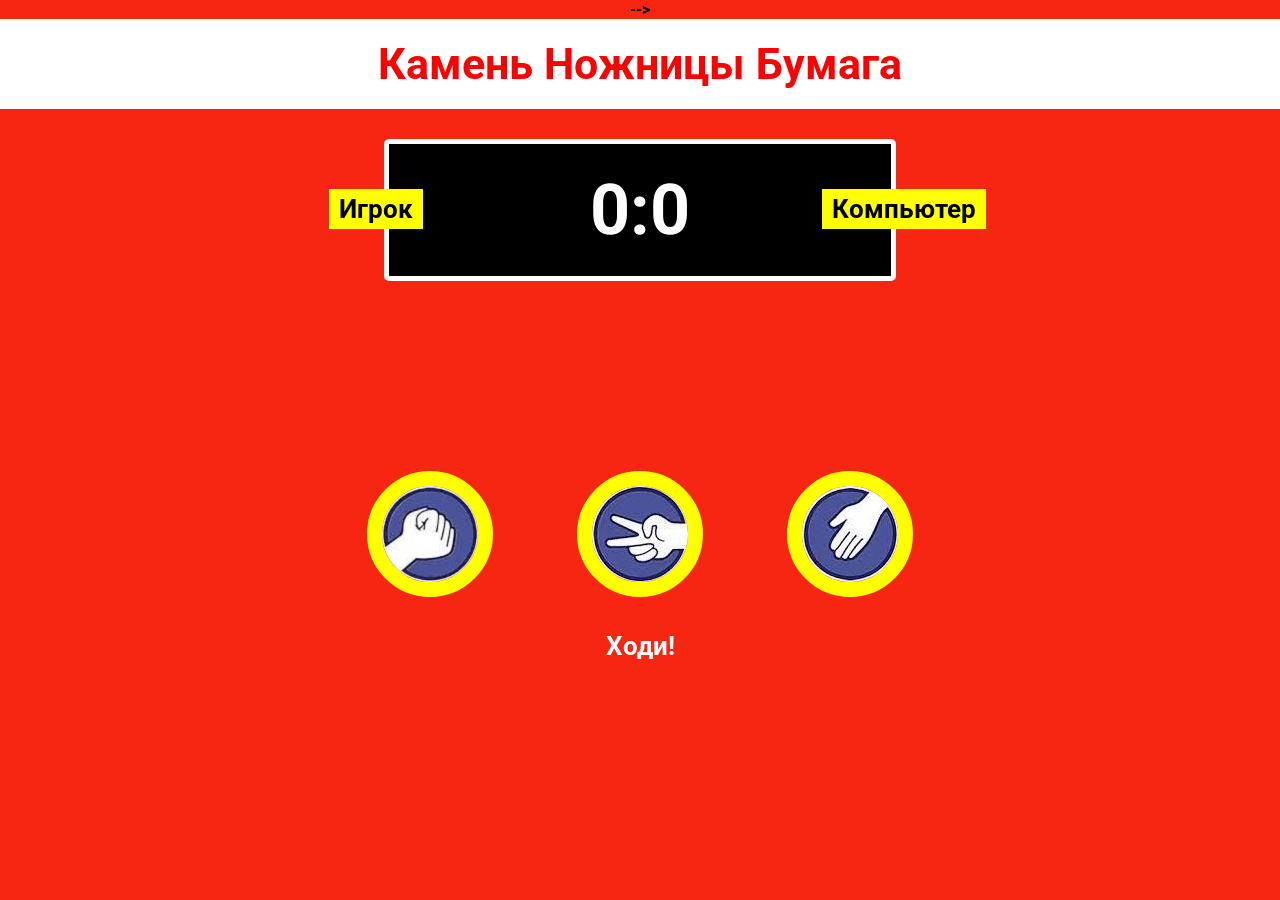
==== index.html @ 1a332073 "refactor: delete unused files" ====
<!DOCTYPE html>
<html lang="en">

<head>
    <meta charset="UTF-8">
    <meta http-equiv="X-UA-Compatible" content="IE=edge">
    <meta name="viewport" content="width=device-width, initial-scale=1.0">
    <meta name="keywords"
        content="Rock Paper Scissors Game, Rock Paper Scissors app, app idea project, free web dev tutorial, free js web tutorial, JavaScript app, JavaScript tutorial, project for javascript">
    <meta name="author" content="FreeCodeCamp Hacking-NASSA-with-HTML Vyacheslav Plekhanov">
    <meta name="description"
        content="Rock Paper Scissors Game web-development project. Suitable for English speaking audience. Free Web tutorial">
    <title>Rock Scissors Paper game</title>
    <link rel="apple-touch-icon" sizes="180x180"
        href="https://hacking-nassa-with-html.github.io/The-functioning-of-JS-buttons/apple-touch-icon.png">
    <link rel="icon" type="image/png" sizes="32x32"
        href="https://hacking-nassa-with-html.github.io/The-functioning-of-JS-buttons/favicon-32x32.png">
    <link rel="icon" type="image/png" sizes="16x16"
        href="https://hacking-nassa-with-html.github.io/The-functioning-of-JS-buttons/favicon-16x16.png">
    <link href="https://fonts.googleapis.com/css2?family=Roboto:ital,wght@0,500;0,700;0,900;1,400&display=swap"
        rel="stylesheet">-->
    <link rel="stylesheet" href="assets/CSS/style.css">
</head>

<body>
    <header>
        <h1>Камень Ножницы Бумага</h1>
    </header>

    <div class="score--board">
        <div id="userLabel" class="badge">Игрок</div>
        <div id="computerLabel" class="badge">Компьютер</div>
        <span id="userScore">0</span>:<span id="computerScore">0</span>
    </div>

    <div class="results">
        <p></p>
    </div>

    <div class="choices">
        <div class="choice" id="Rock">
            <img src="assets/img/rock.jpg" alt="">
        </div>
        <div class="choice" id="Scissors">
            <img src="assets/img/scissors.jpg" alt="">
        </div>
        <div class="choice" id="Paper">
            <img src="assets/img/paper.jpg" alt="">
        </div>
    </div>

    <p id="actionMessage">Ходи!</p>

    <script src="assets/JS/main.js"></script>
</body>

</html>
---- assets/CSS/style.css ----
* {
    margin: 0;
    padding: 0;
    box-sizing: border-box;
}

@font-face {
    font-family: "Roboto";
    /*src: url("/assets/fonts/Roboto/Roboto-Black.ttf");*/
    src: url("../fonts/Roboto/Roboto-Black.ttf");
}

body {
    background-color: #f62613;
    font-family: 'Roboto', sans-serif;
    font-weight: 700;
    display: flex;
    flex-direction: column;
    justify-content: center;
    align-items: center;
    max-width: 1024px;
    margin: 0 auto;
}

header {
    display: flex;
    justify-content: center;
    width: 100vw;
    background-color: #fff;
    padding: 20px;
}

header h1 {
    color: #ff0000;
    /* text-align: center; */
    /* font-size: 50px; */
    font-size: calc(20px + (50 - 20) * ((100vw - 300px) / (1600 - 300)));
}

.score--board {
    margin: 30px auto;
    border: 5px solid #fff;
    border-radius: 5px;
    text-align: center;
    /*width: 500px;*/
    width: 40vw;
    color: #fff;
    background-color: #000;
    /* font-size: 80px; */
    font-size: calc(40px + (80 - 40) * ((100vw - 300px) / (1600 - 300)));
    padding: 25px 30px;
    position: relative;
}

.badge {
    background-color: yellow;
    color: black;
    /* font-size: 30px; */
    font-size: calc(14px + (30 - 14) * ((100vw - 300px) / (1600 - 300)));
    padding: 5px 10px;
}

#userLabel {
    position: absolute;
    top: 45px;
    left: -60px;
}

#computerLabel {
    position: absolute;
    top: 45px;
    right: -95px;
}

.results {
    width: auto;
    /* height: 50px; */
    height: 10vh;
    font-size: calc(14px + (40 - 14) * ((100vw - 300px) / (1600 - 300)));
    text-align: center;
    color: #fff;
}

.choices {
    margin: 50px 0 10px;
    text-align: center;
}

.choices img {
    border-radius: 50%;
    border: 15px solid yellow;
    transition: all 0.3s ease;
}

.choice {
    display: inline-block;
    margin: 0 20px;
    padding: 20px;
}

.choice img:hover {
    outline: 15px solid white;
    cursor: pointer;
    border: 15px solid red;
}

#actionMessage {
    color: #fff;
    text-align: center;
    /* font-size: 35px; */
    font-size: calc(14px + (30 - 14) * ((100vw - 300px) / (1600 - 300)));
}






/*****************************                                          ***********/
/*****************************        @media (max-width: 768px)         ***********/
/*****************************                                          ***********/
/*****************************                                          ***********/

@media (max-width: 768px)  {

    .choice {
        display: block;
    }

    .results {
        height: 2vh;
    }

    .choices {
        margin: 30px 0 10px;
    }

    .choices img {
        height: auto;
        width: 30vw;
    }






}
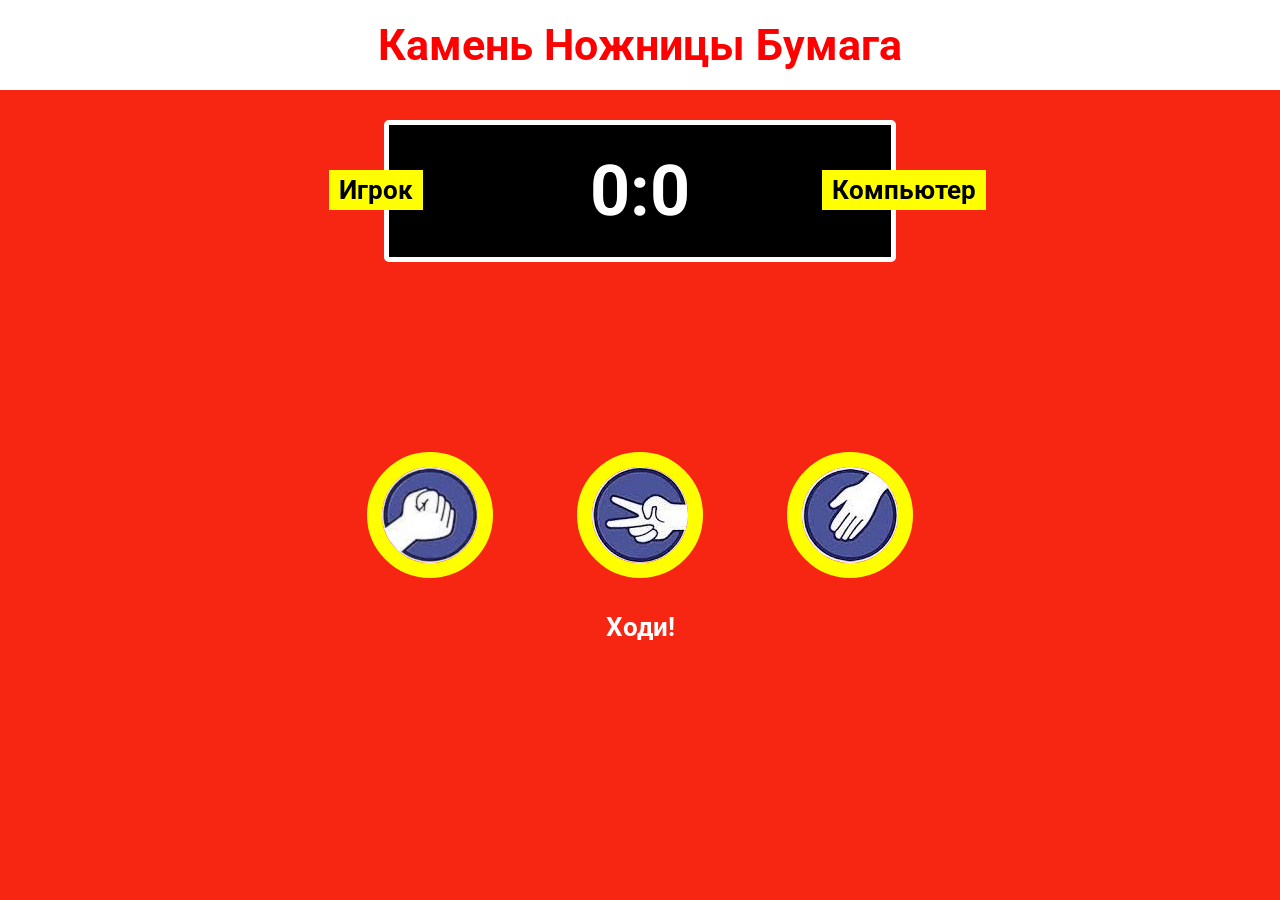
==== commit 36be988e: "fix: typo fix" ====
--- a/index.html
+++ b/index.html
@@ -18,7 +18,7 @@
     <link rel="icon" type="image/png" sizes="16x16"
         href="https://hacking-nassa-with-html.github.io/The-functioning-of-JS-buttons/favicon-16x16.png">
     <link href="https://fonts.googleapis.com/css2?family=Roboto:ital,wght@0,500;0,700;0,900;1,400&display=swap"
-        rel="stylesheet">-->
+        rel="stylesheet">
     <link rel="stylesheet" href="assets/CSS/style.css">
 </head>
 
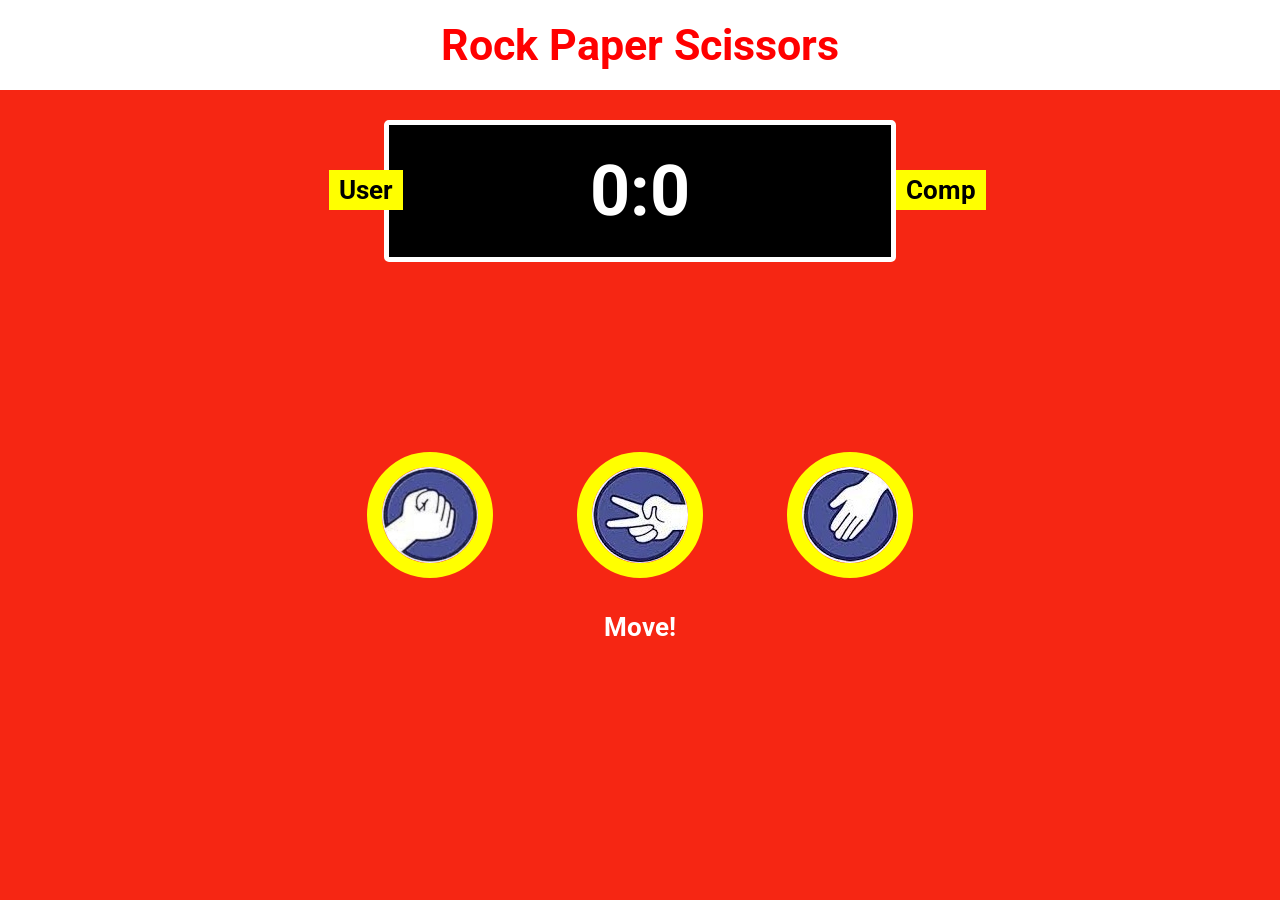
==== commit 8bd95b65: "feat: add translation" ====
--- a/index.html
+++ b/index.html
@@ -24,12 +24,12 @@
 
 <body>
     <header>
-        <h1>Камень Ножницы Бумага</h1>
+        <h1>Rock Paper Scissors</h1>
     </header>
 
     <div class="score--board">
-        <div id="userLabel" class="badge">Игрок</div>
-        <div id="computerLabel" class="badge">Компьютер</div>
+        <div id="userLabel" class="badge">User</div>
+        <div id="computerLabel" class="badge">Comp</div>
         <span id="userScore">0</span>:<span id="computerScore">0</span>
     </div>
 
@@ -49,7 +49,7 @@
         </div>
     </div>
 
-    <p id="actionMessage">Ходи!</p>
+    <p id="actionMessage">Move!</p>
 
     <script src="assets/JS/main.js"></script>
 </body>
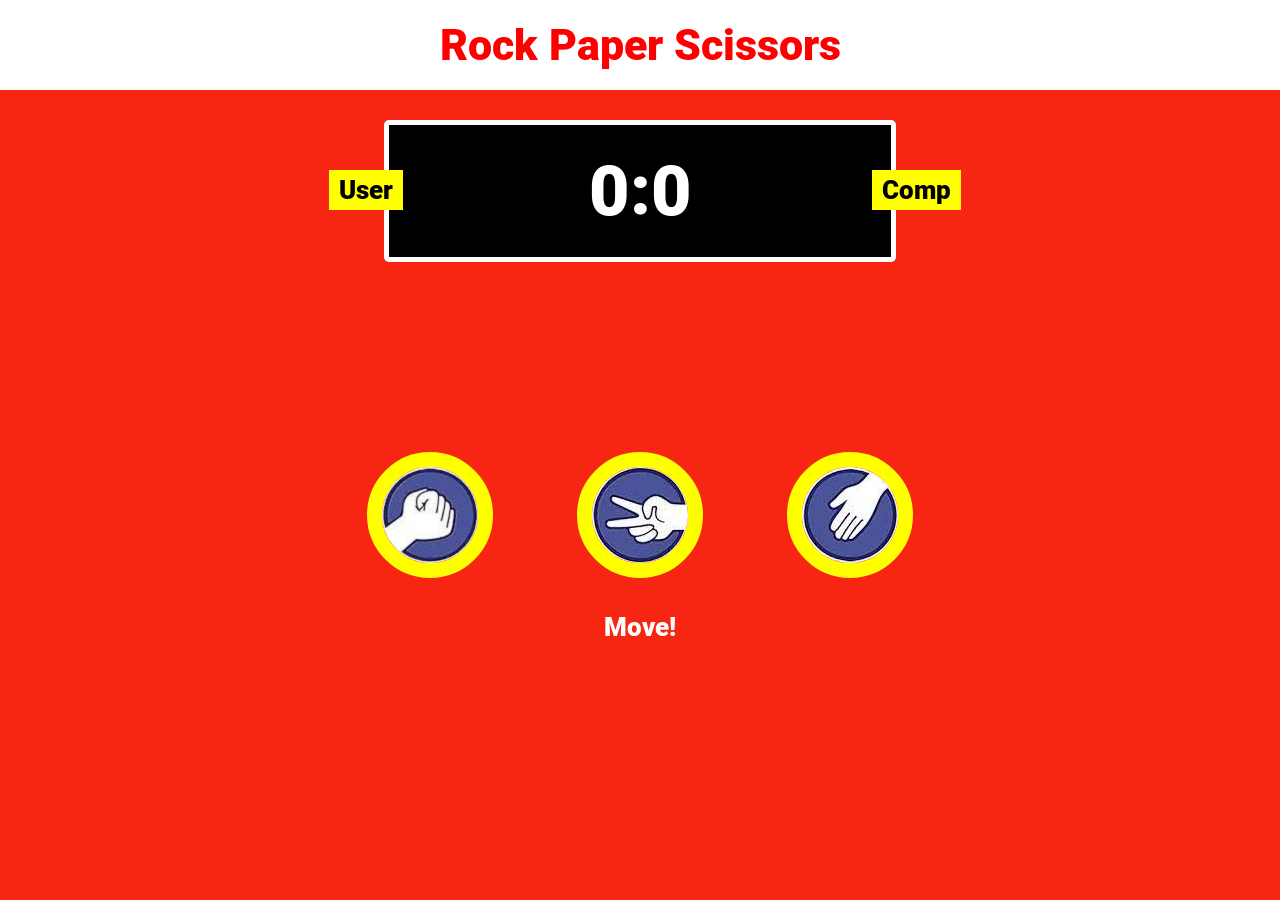
==== commit c473d520: "feat: add credentials" ====
--- a/index.html
+++ b/index.html
@@ -5,11 +5,25 @@
     <meta charset="UTF-8">
     <meta http-equiv="X-UA-Compatible" content="IE=edge">
     <meta name="viewport" content="width=device-width, initial-scale=1.0">
+    <meta name="description"
+        content="Rock Paper Scissors Game web-development project. Suitable for English speaking audience. Free Web tutorial">
     <meta name="keywords"
         content="Rock Paper Scissors Game, Rock Paper Scissors app, app idea project, free web dev tutorial, free js web tutorial, JavaScript app, JavaScript tutorial, project for javascript">
     <meta name="author" content="FreeCodeCamp Hacking-NASSA-with-HTML Vyacheslav Plekhanov">
-    <meta name="description"
-        content="Rock Paper Scissors Game web-development project. Suitable for English speaking audience. Free Web tutorial">
+    <meta property="og:url" content="https://hacking-nassa-with-html.github.io/Rock_Paper_Scissors_Intl/" />
+    <meta property="og:title" content="JavaScript app Rock Paper Scissors Game" />
+    <meta property="og:description" content="Rock Paper Scissors Game web-development project" />
+    <meta property="og:image"
+        content="https://hacking-nassa-with-html.github.io/Rock_Paper_Scissors_Intl/assets/img/FB_open_graph_1200x630_image.jpg" />
+    <meta property="og:image:width" content="1200" />
+    <meta property="og:image:height" content="630" />
+    <meta property="og:locale" content="en" />
+    <meta property="og:type" content="website" />
+    <meta property="fb:app_id" content="842172082628945" />
+    <meta property="og:image"
+        content="https://hacking-nassa-with-html.github.io/Rock_Paper_Scissors_Intl/assets/img/whatsapp_OG_400x400_image.jpg" />
+    <meta property="og:image:width" content="400" />
+    <meta property="og:image:height" content="400" />
     <title>Rock Scissors Paper game</title>
     <link rel="apple-touch-icon" sizes="180x180"
         href="https://hacking-nassa-with-html.github.io/The-functioning-of-JS-buttons/apple-touch-icon.png">
@@ -17,9 +31,9 @@
         href="https://hacking-nassa-with-html.github.io/The-functioning-of-JS-buttons/favicon-32x32.png">
     <link rel="icon" type="image/png" sizes="16x16"
         href="https://hacking-nassa-with-html.github.io/The-functioning-of-JS-buttons/favicon-16x16.png">
-    <link href="https://fonts.googleapis.com/css2?family=Roboto:ital,wght@0,500;0,700;0,900;1,400&display=swap"
-        rel="stylesheet">
-    <link rel="stylesheet" href="assets/CSS/style.css">
+    <!-- <link href="https://fonts.googleapis.com/css2?family=Roboto:ital,wght@0,500;0,700;0,900;1,400&display=swap"
+        rel="stylesheet"> -->
+    <link rel="stylesheet" href="./assets/CSS/style.css">
 </head>
 
 <body>
@@ -39,19 +53,19 @@
 
     <div class="choices">
         <div class="choice" id="Rock">
-            <img src="assets/img/rock.jpg" alt="">
+            <img src="./assets/img/rock.jpg" alt="">
         </div>
         <div class="choice" id="Scissors">
-            <img src="assets/img/scissors.jpg" alt="">
+            <img src="./assets/img/scissors.jpg" alt="">
         </div>
         <div class="choice" id="Paper">
-            <img src="assets/img/paper.jpg" alt="">
+            <img src="./assets/img/paper.jpg" alt="">
         </div>
     </div>
 
     <p id="actionMessage">Move!</p>
 
-    <script src="assets/JS/main.js"></script>
+    <script src="./assets/JS/main.js"></script>
 </body>
 
 </html>
--- a/assets/CSS/style.css
+++ b/assets/CSS/style.css
@@ -6,7 +6,6 @@
 
 @font-face {
     font-family: "Roboto";
-    /*src: url("/assets/fonts/Roboto/Roboto-Black.ttf");*/
     src: url("../fonts/Roboto/Roboto-Black.ttf");
 }
 
@@ -32,8 +31,6 @@
 
 header h1 {
     color: #ff0000;
-    /* text-align: center; */
-    /* font-size: 50px; */
     font-size: calc(20px + (50 - 20) * ((100vw - 300px) / (1600 - 300)));
 }
 
@@ -42,7 +39,6 @@
     border: 5px solid #fff;
     border-radius: 5px;
     text-align: center;
-    /*width: 500px;*/
     width: 40vw;
     color: #fff;
     background-color: #000;
@@ -55,7 +51,6 @@
 .badge {
     background-color: yellow;
     color: black;
-    /* font-size: 30px; */
     font-size: calc(14px + (30 - 14) * ((100vw - 300px) / (1600 - 300)));
     padding: 5px 10px;
 }
@@ -69,12 +64,11 @@
 #computerLabel {
     position: absolute;
     top: 45px;
-    right: -95px;
+    right: -70px;
 }
 
 .results {
     width: auto;
-    /* height: 50px; */
     height: 10vh;
     font-size: calc(14px + (40 - 14) * ((100vw - 300px) / (1600 - 300)));
     text-align: center;
@@ -107,7 +101,6 @@
 #actionMessage {
     color: #fff;
     text-align: center;
-    /* font-size: 35px; */
     font-size: calc(14px + (30 - 14) * ((100vw - 300px) / (1600 - 300)));
 }
 
@@ -121,7 +114,7 @@
 /*****************************                                          ***********/
 /*****************************                                          ***********/
 
-@media (max-width: 768px)  {
+@media (max-width: 768px) {
 
     .choice {
         display: block;
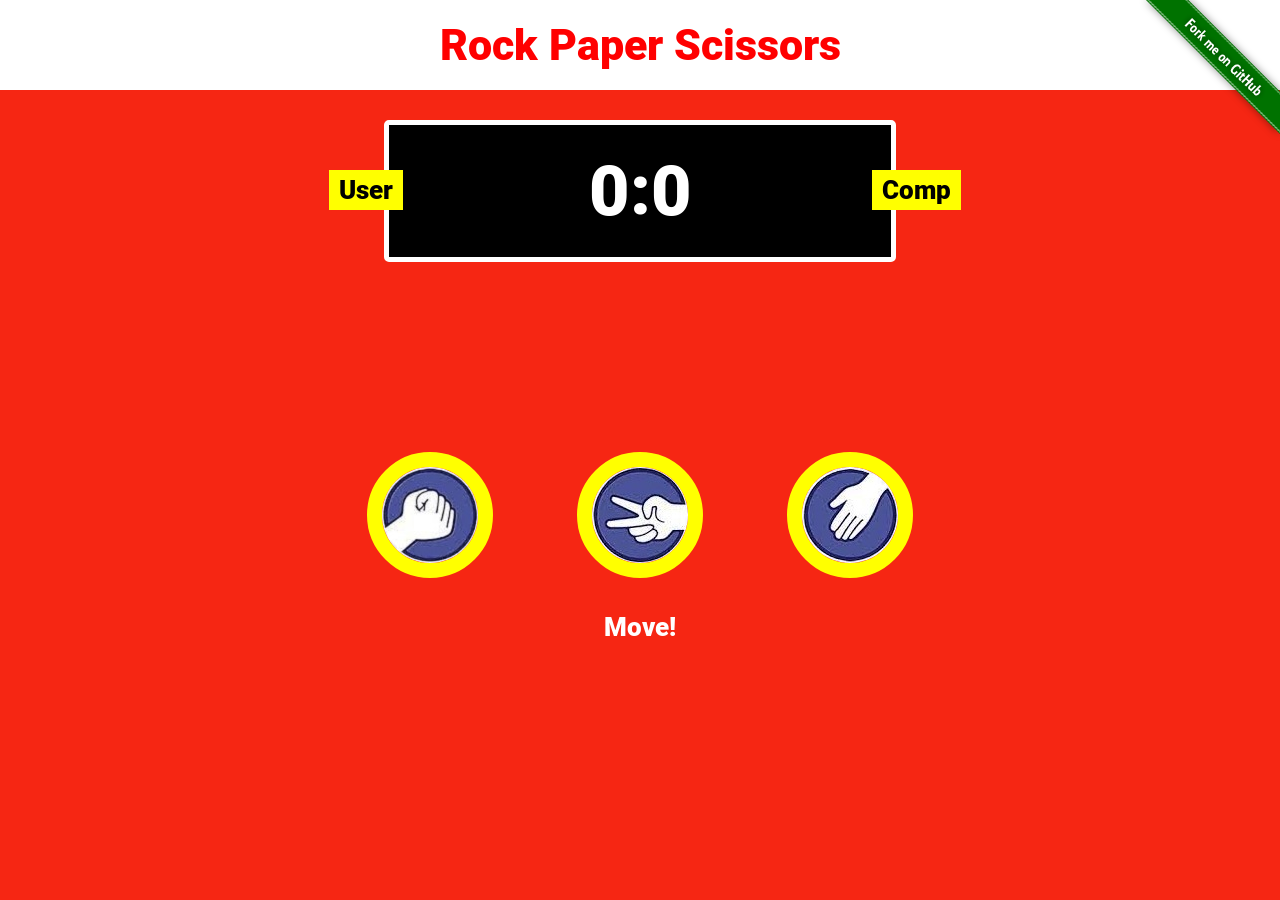
==== commit 63d1cce5: "feat: add Defer to script file" ====
--- a/index.html
+++ b/index.html
@@ -25,47 +25,18 @@
     <meta property="og:image:width" content="400" />
     <meta property="og:image:height" content="400" />
     <title>Rock Scissors Paper game</title>
+    <link rel="icon" href="./assets/img/favicon.ico" />
     <link rel="apple-touch-icon" sizes="180x180"
         href="https://hacking-nassa-with-html.github.io/The-functioning-of-JS-buttons/apple-touch-icon.png">
     <link rel="icon" type="image/png" sizes="32x32"
         href="https://hacking-nassa-with-html.github.io/The-functioning-of-JS-buttons/favicon-32x32.png">
     <link rel="icon" type="image/png" sizes="16x16"
         href="https://hacking-nassa-with-html.github.io/The-functioning-of-JS-buttons/favicon-16x16.png">
-    <!-- <link href="https://fonts.googleapis.com/css2?family=Roboto:ital,wght@0,500;0,700;0,900;1,400&display=swap"
-        rel="stylesheet"> -->
     <link rel="stylesheet" href="./assets/CSS/style.css">
 </head>
 
-<body>
-    <header>
-        <h1>Rock Paper Scissors</h1>
-    </header>
-
-    <div class="score--board">
-        <div id="userLabel" class="badge">User</div>
-        <div id="computerLabel" class="badge">Comp</div>
-        <span id="userScore">0</span>:<span id="computerScore">0</span>
-    </div>
-
-    <div class="results">
-        <p></p>
-    </div>
-
-    <div class="choices">
-        <div class="choice" id="Rock">
-            <img src="./assets/img/rock.jpg" alt="">
-        </div>
-        <div class="choice" id="Scissors">
-            <img src="./assets/img/scissors.jpg" alt="">
-        </div>
-        <div class="choice" id="Paper">
-            <img src="./assets/img/paper.jpg" alt="">
-        </div>
-    </div>
-
-    <p id="actionMessage">Move!</p>
-
-    <script src="./assets/JS/main.js"></script>
+<body id="body">
+    <script src="./assets/JS/main.js" defer></script>
 </body>
 
 </html>
--- a/assets/CSS/style.css
+++ b/assets/CSS/style.css
@@ -2,6 +2,7 @@
     margin: 0;
     padding: 0;
     box-sizing: border-box;
+    font-family: 'Roboto', sans-serif;
 }
 
 @font-face {
@@ -11,7 +12,6 @@
 
 body {
     background-color: #f62613;
-    font-family: 'Roboto', sans-serif;
     font-weight: 700;
     display: flex;
     flex-direction: column;
@@ -42,7 +42,6 @@
     width: 40vw;
     color: #fff;
     background-color: #000;
-    /* font-size: 80px; */
     font-size: calc(40px + (80 - 40) * ((100vw - 300px) / (1600 - 300)));
     padding: 25px 30px;
     position: relative;
@@ -110,11 +109,33 @@
 
 
 /*****************************                                          ***********/
-/*****************************        @media (max-width: 768px)         ***********/
+/*****************************        @media (max-width: 767px)         ***********/
 /*****************************                                          ***********/
 /*****************************                                          ***********/
 
-@media (max-width: 768px) {
+@media (max-width: 767px) {
+
+    header {
+        margin-top: 12vh;
+        padding: 10px 20px;
+    }
+
+    #userLabel {
+        top: 5px;
+        left: -35px;
+    }
+
+    #computerLabel {
+        top: 5px;
+        right: -40px;
+    }
+
+    .score--board {
+        margin: 5px auto;
+        width: 50vw;
+        font-size: calc(20px + (40 - 20) * ((100vw - 300px) / (1600 - 300)));
+        padding: 5px 30px;
+    }
 
     .choice {
         display: block;
@@ -130,12 +151,6 @@
 
     .choices img {
         height: auto;
-        width: 30vw;
+        width: 20vw;
     }
-
-
-
-
-
-
 }
